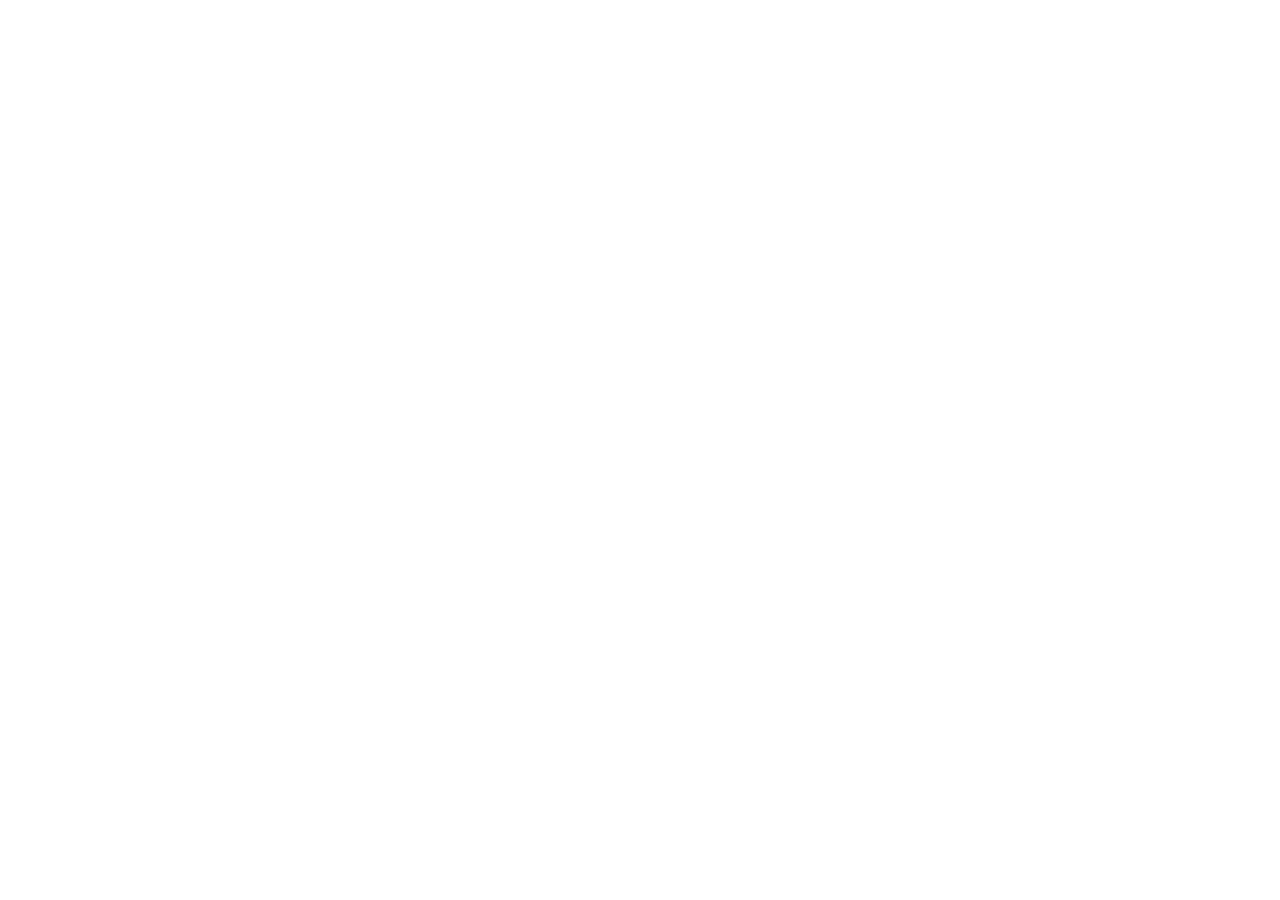
==== acervo.html @ 678d42c4 "primeiro commit" ====
<!DOCTYPE html>
<html lang="pt-BR">
<head>
    <meta charset="UTF-8">
    <meta name="viewport" content="width=device-width, initial-scale=1.0">
    <title>Acervo</title>
    <link rel="stylesheet" href="style.css">
</head>
<body>
    
</body>
</html>
---- style.css ----
@import url('https://fonts.googleapis.com/css2?family=Corinthia:wght@400;700&family=Dancing+Script:wght@400..700&family=Finlandica+Headline:ital,wght@0,100..900;1,100..900&family=Inter:ital,opsz,wght@0,14..32,100..900;1,14..32,100..900&family=Montserrat:ital,wght@0,100..900;1,100..900&family=Quicksand:wght@300..700&display=swap');

* {
    padding: 0;
    margin: 0;
}

.logo {
    font-family: "dancing script", cursive;
    font-size: 3rem;
    color: #a359f8;
}

body {
    font-family: "Montserrat", sans-serif;
    background: radial-gradient(circle at center,
            #150d27,
            #0c0618);
    display: flex;
    flex-direction: column;
}

header {
    display: flex;
    justify-content: space-between;
    align-items: center;
    position: relative;
    z-index: 1;
    padding: 20px 8px;
}

.titulo {
    max-width: 600px;
}

.topo {
    display: flex;
    align-items: stretch;
    justify-content: space-between;
    gap: 40px;
    width: 100%;
    max-width: 1200px;
}

h1 {
    font-size: 2.2rem;
    color: white;
    margin-bottom: 15px;
}

p {
    font-family: "Inter", sans-serif;
    font-size: 16px;
    color: rgba(255, 255, 255, 0.75);
    line-height: 1.6;
    gap: 8px;

}

button {
    margin: 15px;
    box-shadow:
        0 0 10px rgba(181, 140, 255, 0.2),
        0 0 15px rgba(181, 140, 255, 0.2);
}

button:hover {
    transform: translateY(-3px);
    box-shadow: 0 0 20px rgba(181, 140, 255, 0.6);
}

.btn {
    display: inline-block;
    padding: 5px 10px;
    background: #a359f8;
    color: white;
    text-decoration: none;
    border-radius: 10px;
    transition: all 0.3s ease;
    cursor: pointer;
}

.btn-outline {
    background: transparent;
    color: #9980e9;
    border: 2px solid #9980e9;
    border-radius: 5px;
    padding: 5px 10px;
    cursor: pointer;
    transition: all 0.3s ease;
    font-weight: 600;
    letter-spacing: 0.5px;
}

.btn-outline:hover {
    background: rgba(159, 108, 255, 0.1);
    transform: translateY(-3px);
    box-shadow:
        0 0 10px rgba(181, 140, 255, 0.4),
        0 0 20px rgba (181, 140, 255, 0.6);

}

.btn:hover {
    transform: translateY(-3px);
    box-shadow: 0 0 20px rgba(181, 140, 255, 0.6);
}

nav {
    display: flex;
    gap: 40px;
}

nav a {
    color: white;
    text-decoration: none;
    transition: 0.3s;
}

nav a:hover {
    color: #a359f8
}

main {
    max-width: 1200px;
    width: 100%;
    margin: 0 auto;
    padding: 40px;
    position: relative;
    z-index: 1;
}

.cards .card {
    display: flex;
    flex-direction: column;
    justify-content: space-between;
}

.card-modo {
    display: flex;
    flex-direction: column;
    justify-content: space-between;
    min-height: 200px;
    width: 350px;
    padding: 30px;
    background: rgba(255, 255, 255, 0.03);
    backdrop-filter: blur(8px);
    border-radius: 20px;
    border: 1px solid rgba(181, 140, 255, 0.2);

}

.card-modo p {
    color: white;
}

.container {
    display: flex;
    justify-content: space-between;
    align-items: center;
}

.menu {
    display: grid;
    grid-template-columns: repeat(5, 1fr);
    gap: 20px;
}

.modos {
    display: flex;
    flex-direction: column;
    align-items: center;
    margin-top: 60px;
}


.modos h2 {
    font-size: 1rem;
    letter-spacing: 3px;
    color:#a359f8;
    margin-bottom: 30px;
}

.cards {
    display: flex;
    justify-content: center;
    gap: 30px;
    width: 100%;
}

.Perfil {
    display: flex;
    gap: 8px;
}

#img img {
    width: 60px;
    height: 60px;
    object-fit: cover;
    border-radius: 50%;
    border: 1px solid #a359f8;
    display: block
}

.Perfil a {
    display: flex;
    gap: 15px;
    color: white;
    text-decoration: none;
    transition: 0.3s;
    align-items: center;
}

.Perfil a:hover {
    color: #a359f8;
}

.contador {
    display: flex;
    align-items: center;
    gap: 10px;
    font-family: "Quicksand", sans-serif;
    color: white;

}

.contador h2 {
    font-size: 1.1rem;
    color: white;
    margin: 0;
}

#tempo {
    color: #a359f8;
    font-size: 1rem;
    font-family: "Quicksand", sans-serif;
    white-space: nowrap;
}

#card2 {
    display: flex;
    align-items: center;
    gap: 15;
    padding: 20px 25px;
    background: rgba(255, 255, 255, 0.03);
    backdrop-filter: blur(8px);
    border-radius: 20px;
    border: 1px solid rgba(180, 140, 255, 0.158);


}

#card2 img {
    gap: 5px;
    font-family: "Quicksand", sans-serif;
    align-items: center;
    width: auto;
    padding: 30px;
    background: rgba(255, 255, 255, 0.007);
    backdrop-filter: blur(8px);
    border-radius: 20px;
    border: 1px solid rgba(180, 140, 255, 0.158);
    align-items: center;
    justify-content: space-between;
    width: 50px;
    height: 50px;

}

.palavras {
    font-family: "Corinthia", cursive;
    color: rgb(147, 28, 194);
    translate(30px, -20px);
    filter: blur(0px);
    opacity: 65%;
    position: fixed;
    width: 100vw;
    height: 100vh;
    top: 0;
    left: 0;
    z-index: 0;
    pointer-events: none;
}

.palavras span {
  position: absolute;
    top: 0;
    left: 0;
    font-size: 40px;
    white-space: nowrap;
    display: block;
    opacity: 0;
    text-shadow: 0 0 10px rgba(162, 22, 218, 0.5);
}

.sobre-container {
    max-width: 1000px;
    margin: 0 auto;
    display: flex;
    flex-direction: column;
    gap: 20px;
}

.sobre-secao {
    background: rgba(255, 255, 255, 0.03);
    border: 1px solid rgba(181, 140, 255, 0.2);
    border-radius: 16px;
    padding: 30px;
    display: flex;
    flex-direction: column;
    gap: 12px;
}

.sobre-secao p {
    color: rgba(255, 255, 255, 0.8);
    font-size: 16px;
    line-height: 1.9;
    margin: 0;
}

.objetivo {
    gap: 10px;
    display: flex;
    flex-direction: column;
}

.grid-midia {
    display: grid;
    grid-template-columns: repeat(4, 1fr);
    gap: 10px;
    padding: 20px;
}

.card-midia {
    width: 100%;
    aspect-ratio: 1/1;
    overflow: hidden;
    border-radius: 10px;
    border: 2px solid rgba(181, 140, 255, 0.2);
    cursor: pointer;
    background: rgba(255, 255, 255, 0.03);
    flex-shrink: 0;
}

.card-midia img,
.card-midia video {
    width: 100%;
    height: 100%;
    object-fit: cover;
    border-radius: 6px;
    display: block;
}

.area-midia {
    max-width: 1200px;
    width: 100%;
    margin: 0 auto;
    padding: 20px;
}

.grid-slots {
    display: grid;
    grid-template-columns: repeat(4, 1fr);
    gap: 10px;
    padding: 20px;
}

.slot {
    display: flex;
    flex-direction: column;
    align-items: center;
    gap: 8px;
    background-color: rgba(255, 255, 255, 0.03);
    border: 2px dashed rgba(181, 140, 255, 0.3);
    border-radius: 10px;
    padding: 8px;
    overflow: hidden;
    min-width: 0;
}

.numero-slot {
    color: #a359f8;
    font-weight: bold;
    font-size: 1rem;
}

.slot-midia {
    width: 100%;
    aspect-ratio: 1/1;
    border-radius: 8px;
    border: 2px dashed rgba(181, 140, 255, 0.2);
    display: flex;
    align-items: center;
    justify-content: center;
    background: rgba(255, 255, 255, 0.02);
    overflow: hidden;
    min-width: 0;
}

.slot-vazio {
    color: rgba(181, 140, 255, 0.4);
    font-size: 2rem;
}

.slot-data {
    display: flex;
    gap: 8px;
}

.select-mes,
.select-dia {
    background-color: rgba(255, 255, 255, 0.05);
    color: white;
    font-weight: bold;
    border: 1px solid rgba(181, 140, 255, 0.3);
    border-radius: 5px;
    padding: 4px 8px;
    font-family: "Montserrat", sans-serif;
    cursor: pointer;
    font-size: 0.8rem;
}

.select-mes option,
.select-dia option {
    background: #150d27;
    color: white;
}

.card-midia.selecionado {
    border: 2px solid #a359f8;
    box-shadow: 0 0 15px rgba(163, 89, 248, 0.6);
    transform: scale(1.05);
    transition: all 0.2s ease;
}

.modal {
    position: fixed;
    top: 0;
    left: 0;
    width: 100vw;
    height: 100vh;
    background: rgba(0, 0, 0, 0.85);
    display: flex;
    align-items: center;
    justify-content: center;
    z-index: 100;

}

.modal.escondido {
    display: none;
}

.modal-conteudo {
    max-width: 900px;
    width: 90%;
    border-radius: 12px;
    overflow: hidden;
}

.modal-conteudo img,
.modal-conteudo video {
    width: 100%;
    height: auto;
    display: block;
    border-radius: 12px;
}

.dica-certo {
    border: 2px solid #4caf50;
    box-shadow: 0 0 15px rgba(76, 175, 80, 0.6);
}

.dica-errado {
    border: 2px solid #f44336;
    box-shadow: 0 0 15px rgba(244, 67, 54, 0.6);
}

.tela-resultado {
    position: fixed;
    top: 0;
    left: 0;
    width: 100vw;
    height: 100vh;
    background: rgba(0, 0, 0, 0.92);
    display: flex;
    align-items: center;
    justify-content: center;
    z-index: 200;
}

.tela-resultado.escondido {
    display: none;
}

.resultado-conteudo {
    text-align: center;
    padding: 40px;
    background: rgba(0, 0, 0, 0.05);
    border: 1px solid rgba(181, 140, 255, 0.3);
    border-radius: 20px;
    backdrop-filter: blur(10px);
    max-width: 500px;
}

.resultado-conteudo h2 {
    font-size: 2.5rem;
    color: white;
    margin-bottom: 15px;
}

.resultado-conteudo p {
    color: #a359f8;
    margin-bottom: 25px;
    font-size: 1.1rem;
}

.bonus-data {
    color: #f9f871;
    font-size: 0.9rem;
    margin-bottom: 20px;
}

h2 {
    color: white;
}

h3 {
    color: white;
}

.player {
    position: fixed;
    bottom: 20px;
    right: 20px;
    background: rgba(21, 13, 39, 0.95);
    border: 1px solid rgba(181, 140, 255, 0.3);
    border-radius: 15px;
    padding: 12px 16px;
    display: flex;
    flex-direction: column;
    gap: 8px;
    z-index: 999;
    backdrop-filter: blur(10px);
    box-shadow: 0 0 20px rgba(163, 89, 248, 0.2);
    min-width: 220px;
}

.player-info {
    color: white;
    font-size: 0.85rem;
    font-family: "Quicksand", sans-serif;
    text-align: center;
    white-space: nowrap;
    overflow: hidden;
    text-overflow: ellipsis;
}

.player-controles {
    display: flex;
    justify-content: center;
    gap: 12px;
}

.btn-player {
    background: transparent;
    border: none;
    color: #a359f8;
    font-size: 1.2rem;
    cursor: pointer;
    margin: 0;
    box-shadow: none;
    transition: transform 0.2s ease;
}

.btn-player:hover {
    transform: scale(1.2);
    box-shadow: none;
}

.controles {
    display: flex;
    align-items: center;
    justify-content: center;
    gap: 15px;
    padding: 20px;
    margin-top: 10px;
    background: rgba(255, 255, 255, 0.02);
    border: 1px solid rgba(181, 140, 255, 0.15);
    border-radius: 15px;
}

#contadorChances,
#contadorDicas {
    color: white;
    font-family: "Quicksand", sans-serif;
    font-size: 0.95rem;
    background: rgba(181, 140, 255, 0.1);
    padding: 6px 12px;
    border-radius: 20px;
    border: 1px solid rgba(181, 140, 255, 0.2);
}

.area-slots h2,
.area-midia h2 {
    font-size: 1rem;
    letter-spacing: 2px;
    color: #a359f8;
    margin-bottom: 15px;
    text-transform: uppercase;
}
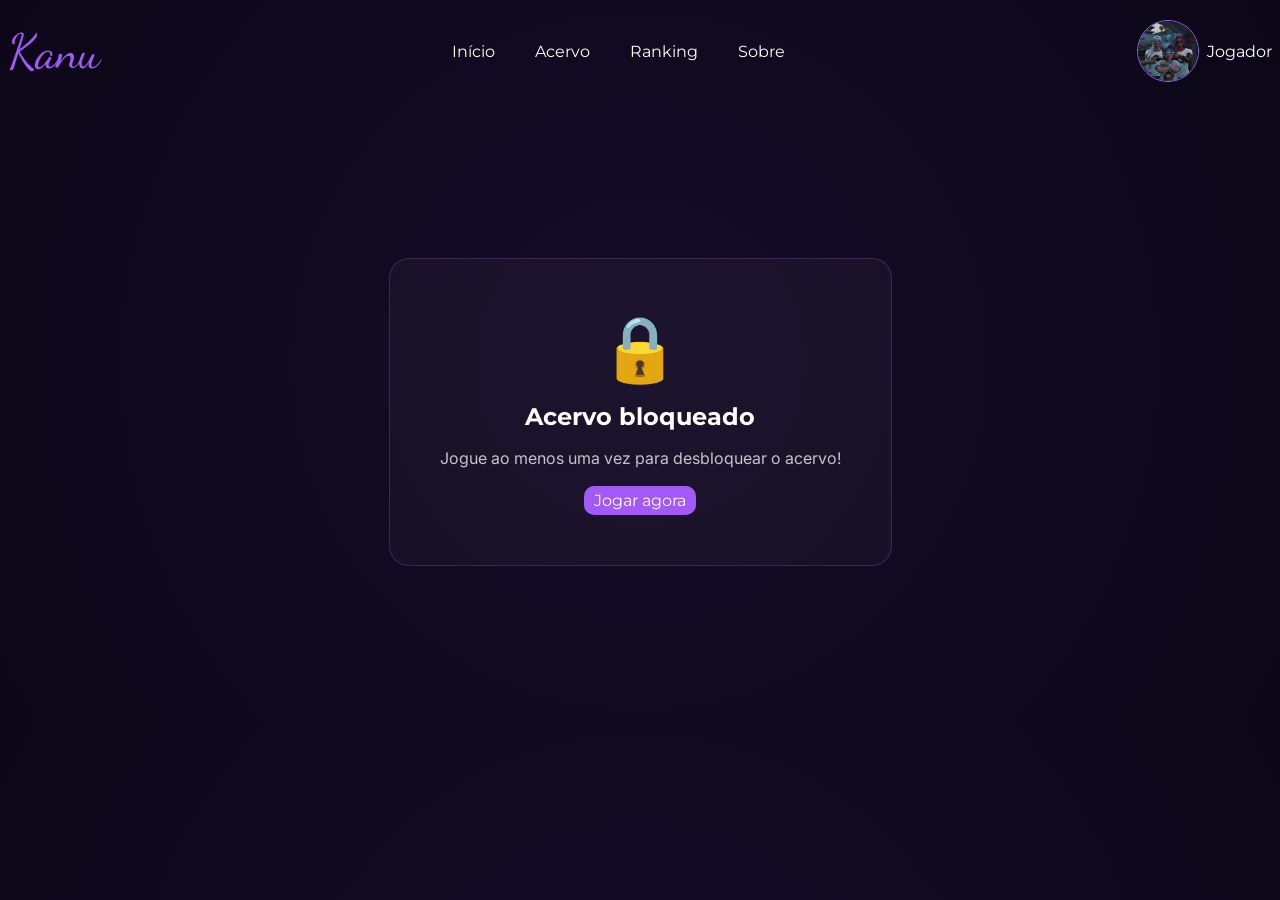
==== commit 39f8be14: "acervo" ====
--- a/acervo.html
+++ b/acervo.html
@@ -7,6 +7,37 @@
     <link rel="stylesheet" href="style.css">
 </head>
 <body>
-    
+     <header>
+        <div class="logo">
+            Kanu
+        </div>
+        <nav>
+            <a href="index.html">Início</a>
+            <a href="acervo.html">Acervo</a>
+            <a href="ranking.html">Ranking</a>
+            <a href="sobre.html">Sobre</a>
+        </nav>
+     <div class="Perfil">
+    <div id="img">
+        <img id="headerFotoPerfil" src="assets/kanu e maju.png.jpg" alt="Foto do perfil">
+    </div>
+    <a id="headerNomePerfil" href="perfil.html">Jogador</a>
+</div>
+        </div>
+        </header>
+        <main>
+    <div id="acervoBloqueado" class="acervo-bloqueado escondido">
+        <div class="bloqueio-conteudo">
+            <span class="cadeado">🔒</span>
+            <h2>Acervo bloqueado</h2>
+            <p>Jogue ao menos uma vez para desbloquear o acervo!</p>
+            <a href="normal.html" class="btn">Jogar agora</a>
+        </div>
+    </div>
+
+    <div id="acervoConteudo">
+
+    </div>
+</main>
 </body>
 </html>
--- a/style.css
+++ b/style.css
@@ -7,7 +7,7 @@
 
 .logo {
     font-family: "dancing script", cursive;
-    font-size: 3rem;
+    font-size: clamp(2rem, 5vw, 3rem);
     color: #a359f8;
 }
 
@@ -177,7 +177,7 @@
 .modos h2 {
     font-size: 1rem;
     letter-spacing: 3px;
-    color:#a359f8;
+    color: #a359f8;
     margin-bottom: 30px;
 }
 
@@ -237,10 +237,11 @@
     white-space: nowrap;
 }
 
-#card2 {
-    display: flex;
-    align-items: center;
-    gap: 15;
+.card-info,
+.card-contador{
+    display: flex;
+    align-items: center;
+    gap: 15px;
     padding: 20px 25px;
     background: rgba(255, 255, 255, 0.03);
     backdrop-filter: blur(8px);
@@ -250,23 +251,41 @@
 
 }
 
-#card2 img {
-    gap: 5px;
+.card-contador {
+    display: flex;
+    flex-direction: column;
+    align-items: center;
+    justify-content: center;
+    gap: 10px;
+    min-width: 260px;
+    min-height: 180px;
+    padding: 30px;
     font-family: "Quicksand", sans-serif;
-    align-items: center;
-    width: auto;
-    padding: 30px;
+    text-align: center;
     background: rgba(255, 255, 255, 0.007);
     backdrop-filter: blur(8px);
     border-radius: 20px;
     border: 1px solid rgba(180, 140, 255, 0.158);
-    align-items: center;
-    justify-content: space-between;
-    width: 50px;
-    height: 50px;
-
-}
-
+
+}
+.card-contador img {
+    width: 48px;
+    height: 48px;
+}
+
+.card-contador h2 {
+    font-size: 1rem;
+    line-height: 1.4;
+    margin: 0;
+}
+
+#tempo {
+    color: #a359f8;
+    font-size: 1.2rem;
+    font-family: "Quicksand", sans-serif;
+    font-weight: 700;
+    white-space: nowrap;
+}
 .palavras {
     font-family: "Corinthia", cursive;
     color: rgb(147, 28, 194);
@@ -283,7 +302,7 @@
 }
 
 .palavras span {
-  position: absolute;
+    position: absolute;
     top: 0;
     left: 0;
     font-size: 40px;
@@ -326,7 +345,7 @@
 
 .grid-midia {
     display: grid;
-    grid-template-columns: repeat(4, 1fr);
+    grid-template-columns: repeat(auto-fit, minmax(180px, 1fr));
     gap: 10px;
     padding: 20px;
 }
@@ -360,7 +379,7 @@
 
 .grid-slots {
     display: grid;
-    grid-template-columns: repeat(4, 1fr);
+    grid-template-columns: repeat(auto-fit, minmax(180px, 1fr));
     gap: 10px;
     padding: 20px;
 }
@@ -608,4 +627,270 @@
     color: #a359f8;
     margin-bottom: 15px;
     text-transform: uppercase;
+}
+
+@media (max-width: 768px) {
+    header {
+        flex-direction: column;
+        gap: 20px;
+        text-align: center;
+    }
+
+    nav {
+        flex-wrap: wrap;
+        justify-content: center;
+        gap: 15px;
+    }
+
+    main {
+        padding: 20px;
+    }
+
+    .topo {
+        flex-direction: column;
+        gap: 20px;
+    }
+
+    .cards {
+        flex-direction: column;
+        align-items: center;
+    }
+
+    .cards-modo {
+        width: 90%;
+        max-width: 400px;
+        padding: 20px;
+    }
+
+    .contador {
+        flex-direction: column;
+        text-align: center;
+    }
+
+    .player {
+        width: calc(100% - 40px);
+        right: 20px;
+        left: 20px;
+        min-width: auto;
+    }
+
+    .grid-midia,
+    .grid-slots {
+        grid-template-columns: repeat(2, 1fr);
+    }
+
+    .controles {
+        flex-wrap: wrap;
+    }
+
+    #card2 {
+        flex-direction: column;
+        text-align: center;
+    }
+}
+
+@media (max-width: 480px) {
+
+    .grid-midia,
+    .grid-slots {
+        grid-template-columns: 1fr;
+
+    }
+
+}
+
+@media (max-width: 768px) {
+    .grid-midia {
+        display: flex;
+        flex-direction: row;
+        overflow-x: auto;
+        gap: 10px;
+        padding: 15px;
+        scroll-snap-type: x mandatory;
+        -webkit-overflow-scrolling: touch;
+    }
+
+    .card-midia {
+        flex-shrink: 0;
+        width: 150px;
+        height: 150px;
+        scroll-snap-align: start;
+    }
+
+    .grid-slots {
+        display: flex;
+        flex-direction: row;
+        overflow-x: auto;
+        gap: 10px;
+        padding: 15px;
+        scroll-snap-type: x mandatory;
+        -webkit-overflow-scrolling: touch;
+    }
+
+    .slot {
+        flex-shrink: 0;
+        width: 150px;
+        scroll-snap-align: start;
+    }
+}
+
+.ranking-container {
+    max-width: 900px;
+    margin: 0 auto;
+
+}
+
+.ranking-container h1 {
+    text-align: center;
+    margin-bottom: 30px;
+}
+
+.ranking-item {
+    display: grid;
+    grid-template-columns: 60px 1fr 100px 100px 80px 120px;
+    gap: 12px;
+    align-items: center;
+    padding: 16px 20px;
+    margin-bottom: 10px;
+    background: rgba(255, 255, 255, 0.03);
+    border: 1px solid rgba(181, 140, 255, 0.2);
+    border-radius: 12px;
+    color: white;
+}
+
+.ranking-item strong {
+    color: #a359f8;
+}
+
+@media (max-width: 768px) {
+    .ranking-item {
+        grid-template-columns: 1fr;
+        text-align: center;
+    }
+}
+
+.perfil-container {
+    max-width: 900px;
+    margin: 0 auto;
+    display: grid;
+    grid-template-columns: 1fr 1fr;
+    gap: 30px;
+}
+
+.perfil-card,
+.perfil-conquistas {
+    padding: 30px;
+    background: rgba(255, 255, 255, 0.03);
+    border: 1px solid rgba(181, 140, 255, 0.2);
+    border-radius: 20px;
+    backdrop-filter: blur(8px);
+}
+
+.perfil-foto {
+    width: 140px;
+    height: 140px;
+    border-radius: 50%;
+    object-fit: cover;
+    border: 2px solid #a359f8;
+    box-shadow: 0 0 20px rgba(163, 89, 248, 0.4);
+}
+
+.perfil-card label {
+    color: white;
+    align-self: flex-start;
+    font-size: 0.9rem;
+}
+
+.perfil-card input[type="file"] {
+    width: 100%;
+    color: white;
+}
+
+.perfil-conquistas h2 {
+    margin-bottom: 15px;
+}
+
+@media (max-width: 768px) {
+    .perfil-container {
+        grid-template-columns: 1fr;
+    }
+}
+
+.acervo-bloqueado {
+    display: flex;
+    align-items: center;
+    justify-content: center;
+    min-height: 60vh;
+}
+
+.bloqueio-conteudo {
+    text-align: center;
+    display: flex;
+    flex-direction: column;
+    align-items: center;
+    gap: 15px;
+    background: rgba(255, 255, 255, 0.03);;
+    border: 1px solid rgba(181, 140, 255, 0.2);
+    border-radius: 20px;
+    padding: 50px;
+}
+
+.cadeado {
+    font-size: 4rem;
+}
+
+.acervo-secao {
+    margin-bottom: 40px;
+}
+
+.acervo-secao h2 {
+    font-size: 1rem;
+    letter-spacing: 2px;
+    color:#a359f8;
+    text-transform: uppercase;
+    margin-bottom: 20px;
+}
+
+.acervo-grid {
+    display: grid;
+    grid-template-columns: repeat(4, 1fr);
+    gap: 15px;
+}
+
+.acervo-item:hover {
+    border-color: #a359f8;
+    box-shadow: 0 0 15px rgba(163, 89, 248, 0.4);
+    transform: scale(1.03);
+}
+
+.acervo-item img,
+.acervo-item video {
+    width: 100%;
+    height: 100%;
+    object-fit: cover;
+}
+
+.acervo-secreto {
+    border-radius: 10px;
+    border: 2px solid rgba(181, 140, 255, 0.2);
+    padding: 20px;
+    display: flex;
+    flex-direction: column;
+    align-items: center;
+    gap: 10px;
+    background: rgba(255, 255, 255, 0.03);
+}
+
+.acervo-secreto.bloqueado {
+    opacity: 0.5;
+    cursor: not-allowed;
+}
+
+.secreto-cadeado {
+    font-size: 2rem;
+}
+
+.acervo-vazio {
+    color: rgba(255, 255, 255, 0.4);
+    font-size: 0.9rem;
 }
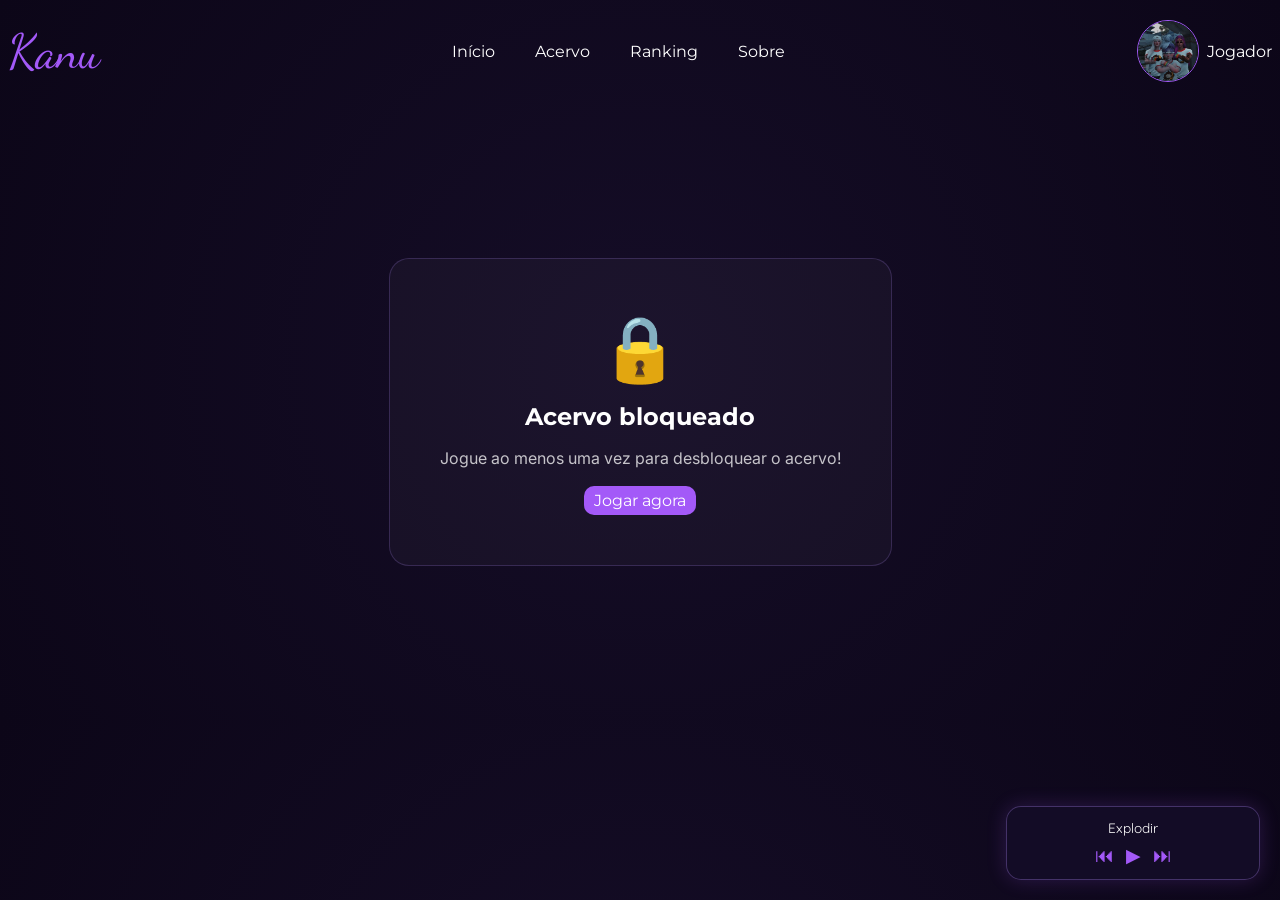
==== commit 332e3a98: "musicas novas, icon e hard" ====
--- a/acervo.html
+++ b/acervo.html
@@ -1,13 +1,15 @@
 <!DOCTYPE html>
 <html lang="pt-BR">
+
 <head>
     <meta charset="UTF-8">
     <meta name="viewport" content="width=device-width, initial-scale=1.0">
     <title>Acervo</title>
     <link rel="stylesheet" href="style.css">
 </head>
+
 <body>
-     <header>
+    <header>
         <div class="logo">
             Kanu
         </div>
@@ -17,27 +19,57 @@
             <a href="ranking.html">Ranking</a>
             <a href="sobre.html">Sobre</a>
         </nav>
-     <div class="Perfil">
-    <div id="img">
-        <img id="headerFotoPerfil" src="assets/kanu e maju.png.jpg" alt="Foto do perfil">
+        <div class="Perfil">
+            <div id="img">
+                <img id="headerFotoPerfil" src="assets/kanu e maju.png.jpg" alt="Foto do perfil">
+            </div>
+            <a id="headerNomePerfil" href="perfil.html">Jogador</a>
+        </div>
+    </header>
+    <main>
+        <div id="acervoBloqueado" class="acervo-bloqueado escondido">
+            <div class="bloqueio-conteudo">
+                <span class="cadeado">🔒</span>
+                <h2>Acervo bloqueado</h2>
+                <p>Jogue ao menos uma vez para desbloquear o acervo!</p>
+                <a href="normal.html" class="btn">Jogar agora</a>
+            </div>
+        </div>
+
+        <div id="acervoConteudo">
+           <section class="acervo-secao">
+            <h2>🎬 Vídeos</h2>
+            <div class="acervo-grid" id="acervoVideos"></div>
+           </section>
+
+<section class="acervo-secao">
+    <h2>📸 Fotos</h2>
+    <div class="acervo-grid" id="acervoFotos"></div>
+</section>
+
+<section class="acervo-secao">
+    <h2>🔊 Áudios Secretos</h2>
+    <div class="acervo-grid" id="acervoAudios"></div>
+    <div class="acervo-secreto bloqueado" id="secreto1">
+        <span class="secreto-cadeado">🔒</span>
+        <p>Vença no modo normal para desbloquear</p>
     </div>
-    <a id="headerNomePerfil" href="perfil.html">Jogador</a>
-</div>
+    <div class="acervo-secreto bloqueado" id="secreto2">
+        <span class="secreto-cadeado">🔒</span>
+        <p>Vença o modo normal para desbloquear</p>
+    </div>
+</section>
         </div>
-        </header>
-        <main>
-    <div id="acervoBloqueado" class="acervo-bloqueado escondido">
-        <div class="bloqueio-conteudo">
-            <span class="cadeado">🔒</span>
-            <h2>Acervo bloqueado</h2>
-            <p>Jogue ao menos uma vez para desbloquear o acervo!</p>
-            <a href="normal.html" class="btn">Jogar agora</a>
-        </div>
-    </div>
+        <div id="modal" class="modal escondido">
+            <div class="modal-conteudo">
+                <div id="modalMidiaConteudo"></div>
+            </div>
+    </main>
+    <script src="dados.js"></script>
+    <script src="header.js"></script>
+    <script src="acervo.js"></script>
+    
+    <script src="player.js"></script>
+</body>
 
-    <div id="acervoConteudo">
-
-    </div>
-</main>
-</body>
 </html>
